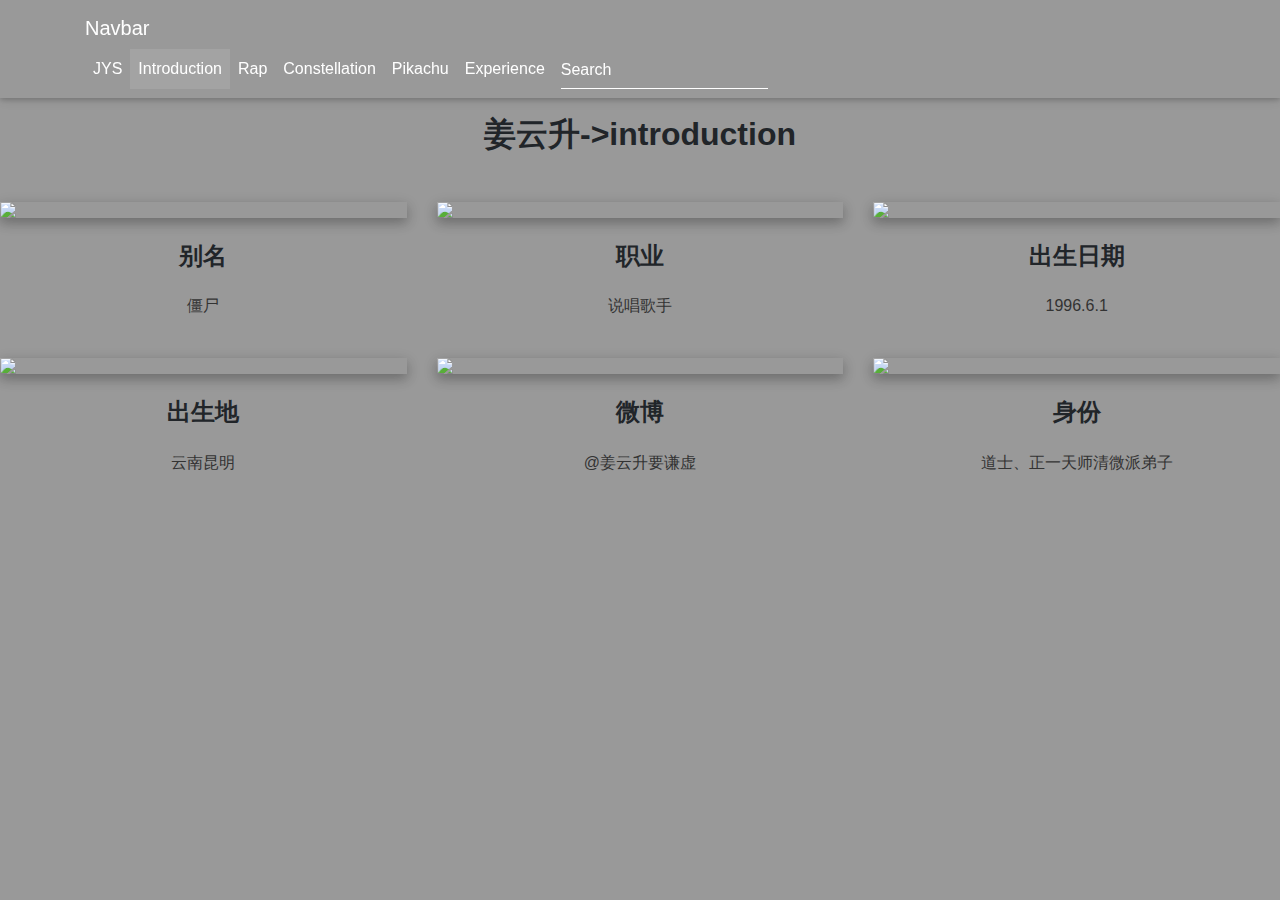
==== page1.html @ 004676ef "Add files via upload" ====
<!DOCTYPE html>
<html>
<head>
  <meta charset="UTF-8">
  <meta name="viewport" content="width=device-width, initial-scale=1, shrink-to-fit=no">
  <meta http-equiv="x-ua-compatible" content="ie=edge">
  <title>MDB4.12模板</title>
  <!-- MDB icon -->
  <link rel="icon" href="img/mdb-favicon.ico" type="image/x-icon">
  <!-- Font Awesome -->
  <link rel="stylesheet" href="https://use.fontawesome.com/releases/v5.11.2/css/all.css">
  <!-- Bootstrap core CSS -->
  <link rel="stylesheet" href="css/bootstrap.min.css">
  <!-- Material Design Bootstrap -->
  <link rel="stylesheet" href="css/mdb.min.css">
  <!-- Your custom styles (optional) -->
  <link rel="stylesheet" href="css/style.css">
</head>
<body text=“black” style="background-repeat:no-repeat;
background-size:cover;background-color: #999999;">
 <!--Navbar-->
 <nav class="navbar navbar-expand-lg navbar-dark white-color fixed-top">

  <div class="container">
<header>
    <!-- Navbar brand -->
    <a class="navbar-brand" href="#">Navbar</a>

    <!-- Collapse button -->
    <button class="navbar-toggler" type="button" data-toggle="collapse" data-target="#basicExampleNav"
      aria-controls="basicExampleNav" aria-expanded="false" aria-label="Toggle navigation">
      <span class="navbar-toggler-icon"></span>
    </button>

    <!-- Collapsible content -->
    <div class="collapse navbar-collapse" id="basicExampleNav">

       <!-- Links -->
       <ul class="navbar-nav mr-auto">
        <li class="nav-item ">
          <a class="nav-link" onclick="window.location.href='./index.html'">JYS
            <span class="sr-only">(current)</span>
          </a>
        </li>
        <li class="nav-item active">
          <a class="nav-link" onclick="window.location.href='./page1.html'">Introduction</a>
        </li>
        <li class="nav-item">
          <a class="nav-link" onclick="window.location.href='./page2.html'">Rap</a>
        </li>
        <li class="nav-item">
          <a class="nav-link" onclick="window.location.href='./page3.html'">Constellation</a>
        </li>
        <li class="nav-item">
          <a class="nav-link" onclick="window.location.href='./page4.html'">Pikachu</a>
        </li>
        <li class="nav-item">
          <a class="nav-link" onclick="window.location.href='./page5.html'">Experience</a>
        </li>

      </ul>
      <!-- Links -->

      <form class="form-inline">
        <div class="md-form my-0">
          <input class="form-control mr-sm-2" type="text" placeholder="Search" aria-label="Search">
        </div>
      </form>
    </div>
    <!-- Collapsible content -->

  </div>

</nav>
<!--/.Navbar-->
</header>
<!-- start your project here -->

<!--Main layout-->
<main>
<!--Section: Examples-->
<section id="examples" class="text-center">

    <!-- heading -->
    <h2 class="mb-5 font-weight-bold"><br/><br/><br/>姜云升->introduction</h2>
  
    <!--Grid row-->
    <div class="row">
  
      <!--Grid column-->
      <div class="col-lg-4 col-md-12 mb-4">
  
        <div class="view overlay z-depth-1-half">
          <img src="https://p0.ssl.img.360kuai.com/t01ec5a6522c015c12f.jpg"  class="img-fluid">
          <a href="#!">
            <div class="mask rgba-white-slight"></div>
          </a>
        </div>
  
        <h4 class="my-4 font-weight-bold">别名</h4>
        <p class="grey-text"><font color="#333333">僵尸</font></p>
  
      </div>
      <!--Grid column-->
  
      <!--Grid column-->
      <div class="col-lg-4 col-md-6 mb-4">
  
        <div class="view overlay z-depth-1-half">
          <img src="https://img0.moretickets.com/zbf/assets/img/cMsepZQkzi_.jpg" class="img-fluid">
          <a href="#!">
            <div class="mask rgba-white-slight"></div>
          </a>
        </div>
  
        <h4 class="my-4 font-weight-bold">职业</h4>
        <p class="grey-text"><font color="#333333">说唱歌手</font></p>
  
      </div>
      <!--Grid column-->
  
      <!--Grid column-->
      <div class="col-lg-4 col-md-6 mb-4">
  
        <div class="view overlay z-depth-1-half">
          <img src="https://p0.ssl.qhimgs1.com/sdr/400__/t01cc00373d2c878870.jpg" class="img-fluid">
          <a href="#!">
            <div class="mask rgba-white-slight"></div>
          </a>
        </div>
  
        <h4 class="my-4 font-weight-bold">出生日期</h4>
        <p class="grey-text"><font color="#333333">1996.6.1</font></p>
  
      </div>
      <!--Grid column-->
  
    </div>
    <!--Grid row-->
  
    <!--Grid row-->
    <div class="row">
  
      <!--Grid column-->
      <div class="col-lg-4 col-md-12 mb-4">
  
        <div class="view overlay z-depth-1-half">
          <img src="https://p2.ssl.img.360kuai.com/t0196fdcc14eea063e1.jpg" class="img-fluid">
          <a href="#!">
            <div class="mask rgba-white-slight"></div>
          </a>
        </div>
  
        <h4 class="my-4 font-weight-bold">出生地</h4>
        <p class="grey-text"><font color="#333333">云南昆明</font></p>
  
      </div>
      <!--Grid column-->
  
      <!--Grid column-->
      <div class="col-lg-4 col-md-6 mb-4">
  
        <div class="view overlay z-depth-1-half">
          <img src="https://img.dahepiao.com/uploads/image/2020/11/28/563d710e8912f15f74ef293b6ab47d82.png" class="img-fluid">
          <a href="#!">
            <div class="mask rgba-white-slight"></div>
          </a>
        </div>
  
        <h4 class="my-4 font-weight-bold">微博</h4>
        <p class="grey-text"><font color="#333333">@姜云升要谦虚</font></p>
  
      </div>
      <!--Grid column-->
  
      <!--Grid column-->
      <div class="col-lg-4 col-md-6 mb-4">
  
        <div class="view overlay z-depth-1-half">
          <img src="https://p0.ssl.qhimgs1.com/sdr/400__/t0179b9c59a4ccd6ac4.png" class="img-fluid">
          <a href="#!">
            <div class="mask rgba-white-slight"></div>
          </a>
        </div>
  
        <h4 class="my-4 font-weight-bold">身份</h4>
        <p class="grey-text"><font color="#333333">道士、正一天师清微派弟子</font></p>
  
      </div>
      <!--Grid column-->
  
    </div>
    <!--Grid row-->
  
  </section>
  <!--Section: Examples-->
</main>
<!--Main layout-->

<!--Footer-->
<footer>

</footer>
<!--Footer-->
<!-- end your project here -->
</body>
</html>
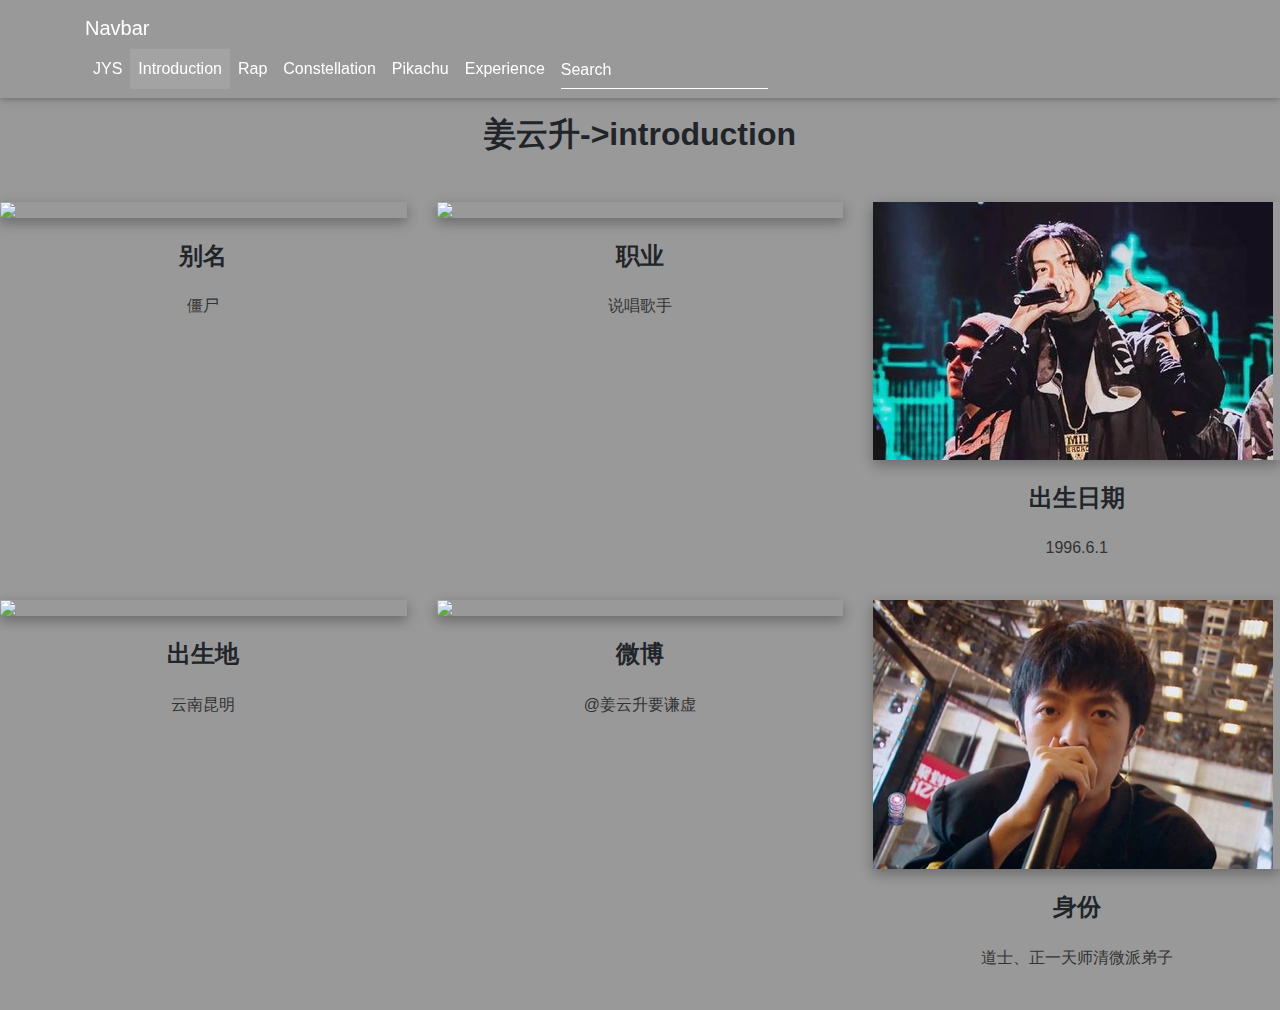
==== commit ecab000a: "Add files via upload" ====
--- a/page1.html
+++ b/page1.html
@@ -4,7 +4,7 @@
   <meta charset="UTF-8">
   <meta name="viewport" content="width=device-width, initial-scale=1, shrink-to-fit=no">
   <meta http-equiv="x-ua-compatible" content="ie=edge">
-  <title>MDB4.12模板</title>
+  <title>Introduction</title>
   <!-- MDB icon -->
   <link rel="icon" href="img/mdb-favicon.ico" type="image/x-icon">
   <!-- Font Awesome -->
@@ -123,7 +123,7 @@
       <div class="col-lg-4 col-md-6 mb-4">
   
         <div class="view overlay z-depth-1-half">
-          <img src="https://p0.ssl.qhimgs1.com/sdr/400__/t01cc00373d2c878870.jpg" class="img-fluid">
+          <img src="img/1.3.jpg" class="img-fluid">
           <a href="#!">
             <div class="mask rgba-white-slight"></div>
           </a>
@@ -177,7 +177,7 @@
       <div class="col-lg-4 col-md-6 mb-4">
   
         <div class="view overlay z-depth-1-half">
-          <img src="https://p0.ssl.qhimgs1.com/sdr/400__/t0179b9c59a4ccd6ac4.png" class="img-fluid">
+          <img src="img/1.6.png" class="img-fluid">
           <a href="#!">
             <div class="mask rgba-white-slight"></div>
           </a>
